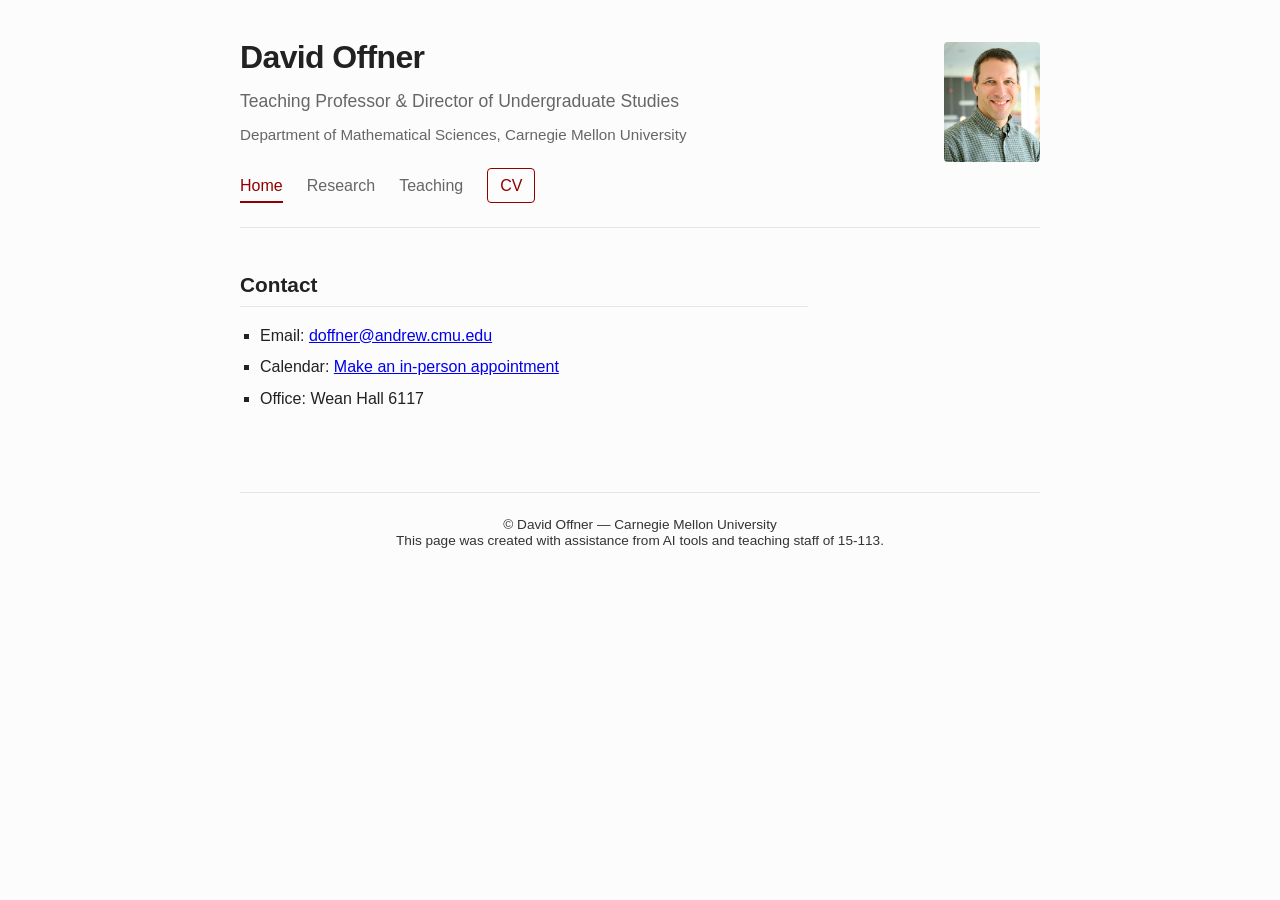
==== index.html @ b15c757e "Unify bullets" ====
<!DOCTYPE html>
<html lang="en">
<head>
    <meta charset="UTF-8">
    <meta name="viewport" content="width=device-width, initial-scale=1.0">
    <title>David Offner - Teaching Professor of Mathematical Sciences</title>
    <link rel="icon" type="image/svg+xml" href="favicon.svg">
    <style>
        :root {
            --bg-color: #fcfcfc;
            --text-color: #222222;
            --muted-color: #666666;
            --accent-color: #900000;
            --border-color: #e5e5e5;
            --max-width: 800px;
            --font-family: -apple-system, BlinkMacSystemFont, "Segoe UI", Roboto, Helvetica, Arial, sans-serif;
        }

        * {
            box-sizing: border-box;
            margin: 0;
            padding: 0;
        }

        body {
            background-color: var(--bg-color);
            color: var(--text-color);
            font-family: var(--font-family);
            line-height: 1.6;
            padding: 2rem 1rem;
        }

        .container {
            max-width: var(--max-width);
            margin: 0 auto;
        }

        header {
            margin-bottom: 2.5rem;
            border-bottom: 1px solid var(--border-color);
            padding-bottom: 1.5rem;
        }

        .header-profile {
            align-items: center;
            display: flex;
            gap: 1.5rem;
            justify-content: space-between;
        }

        .header-image-container {
            flex: 0 0 96px;
        }

        .header-image-container img {
            background-color: #eee;
            border-radius: 4px;
            display: block;
            height: 120px;
            object-fit: cover;
            width: 96px;
        }

        h1 {
            font-size: 2rem;
            font-weight: 600;
            letter-spacing: -0.02em;
            margin-bottom: 0.25rem;
        }

        .subtitle {
            color: var(--muted-color);
            font-size: 1.1rem;
            margin-bottom: 1.5rem;
        }

        nav {
            display: flex;
            gap: 1.5rem;
        }

        nav button {
            background-color: transparent;
            border: none;
            font-family: inherit;
            font-size: 1rem;
            color: var(--muted-color);
            cursor: pointer;
            padding: 0.25rem 0;
            border-bottom: 2px solid transparent;
            transition: all 0.2s ease;
        }

        nav button:hover {
            color: var(--text-color);
        }

        nav button.active {
            color: var(--accent-color);
            border-bottom-color: var(--accent-color);
            font-weight: 500;
        }

        nav .cv-link {
            color: var(--accent-color);
            text-decoration: none;
            border: 1px solid var(--accent-color);
            border-radius: 4px;
            padding: 0.25rem 0.75rem;
            margin-top: -0.25rem;
        }

        nav .cv-link:hover {
            background-color: var(--accent-color);
            color: #ffffff;
        }

        .tab-content {
            display: none;
        }

        .tab-content.active {
            display: block;
        }

        /* Profile Layout */
        .profile-grid {
            display: grid;
            grid-template-columns: 1fr 200px;
            gap: 2rem;
            margin-bottom: 2rem;
        }

        @media (max-width: 600px) {
            .header-profile {
                align-items: flex-start;
            }

            .header-image-container {
                flex-basis: 72px;
            }

            .header-image-container img {
                height: 90px;
                width: 72px;
            }

            .profile-grid {
                grid-template-columns: 1fr;
            }
            .profile-image-container {
                order: -1;
            }
        }

        .profile-image-container img {
            width: 100%;
            height: auto;
            border-radius: 4px;
            background-color: #eee;
            display: block;
        }

        .contact-list {
            list-style: none;
            margin-top: 1rem;
            font-size: 0.95rem;
        }

        .contact-list li {
            margin-bottom: 0.35rem;
        }

        .contact-list a {
            color: var(--accent-color);
            text-decoration: none;
        }

        .contact-list a:hover {
            text-decoration: underline;
        }

        /* Typography & Content Layout */
        h2 {
            font-size: 1.3rem;
            font-weight: 600;
            margin: 2rem 0 1rem 0;
            padding-bottom: 0.25rem;
            border-bottom: 1px solid var(--border-color);
        }

        h2:first-of-type {
            margin-top: 0;
        }

        h3 {
            font-size: 1.05rem;
            font-weight: 600;
            margin: 1.25rem 0 0.5rem 0;
        }

        p {
            margin-bottom: 1rem;
            color: #333;
        }

        ul {
            list-style: square;
            margin-left: 1.25rem;
            margin-bottom: 1rem;
        }

        li {
            margin-bottom: 0.4rem;
        }

        .pub-item, .talk-item, .course-group {
            margin-bottom: 1.25rem;
        }

        .pub-item {
            display: list-item;
            list-style: square;
            margin-left: 1.25rem;
        }

        .item-title {
            font-weight: 500;
        }

        .item-details {
            font-size: 0.9rem;
            color: var(--muted-color);
        }

        footer {
            margin-top: 4rem;
            padding-top: 1.5rem;
            border-top: 1px solid var(--border-color);
            font-size: 0.85rem;
            color: var(--muted-color);
            line-height: 1.2;
            text-align: center;
        }

        footer p {
            margin-bottom: 0;
        }
    </style>
</head>
<body>

    <div class="container">
        <header>
            <div class="header-profile">
                <div>
                    <h1>David Offner</h1>
                    <div class="subtitle">Teaching Professor & Director of Undergraduate Studies</div>
                    <div class="subtitle" style="font-size: 0.95rem; margin-top: -1rem;">Department of Mathematical Sciences, Carnegie Mellon University</div>
                </div>
                <div class="header-image-container">
                    <img src="offner.png" alt="David Offner">
                </div>
            </div>
            
            <nav>
                <button class="nav-btn active" onclick="switchTab('home')">Home</button>
                <button class="nav-btn" onclick="switchTab('research')">Research</button>
                <button class="nav-btn" onclick="switchTab('teaching')">Teaching</button>
                <a class="cv-link" href="cvAug26.pdf" target="_blank" rel="noopener">CV</a>
            </nav>
        </header>

        <main>
            <section id="home" class="tab-content active">
                <div class="profile-grid">
                    <div class="profile-bio">
                        <h2>Contact</h2>
                        <ul>
                            <li>Email: <a href="mailto:doffner@andrew.cmu.edu">doffner@andrew.cmu.edu</a></li>
                            <li>Calendar: <a href="https://calendar.app.google/we8UdnCLqh2Aqs9TA" target="_blank" rel="noopener">Make an in-person appointment</a></li>
                            <li>Office: Wean Hall 6117</li>
                        </ul>
                    </div>
                </div>

            </section>

            <section id="research" class="tab-content">
                <h2>Areas of interest</h2>
                <p>My research focuses on extremal graph theory, graph decompositions, polychromatic colorings, and pursuit-evasion games on graphs (such as Cops and Robbers).</p>

                <h2>Publications</h2>
                
                <div class="pub-item">
                    <div class="item-title">M. Aberle, S. Gold, R. Moshe, and D. Offner, <a href="https://arxiv.org/abs/2310.13493" target="_blank">Cycle decompositions of cartesian products of two cycles</a></div>
                    <div class="item-details"><em>Graphs and Combinatorics</em> 41 (2025), no. 4, Paper No. 84.</div>
                </div>

                <div class="pub-item">
                    <div class="item-title">S. Gibson and D. Offner, <a href="https://msp.org/involve/2024/17-2/p03.xhtml" target="_blank">Decompositions of even hypercubes into cycles whose length is a power of two</a></div>
                    <div class="item-details"><em>Involve</em> 17 (2024), no. 2, 233-247.</div>
                </div>

                <div class="pub-item">
                    <div class="item-title">M. Axenovich, L. Benz, D. Offner, and C. Tompkins, <a href="https://www.sciencedirect.com/science/article/pii/S0012365X22004447?dgcid=coauthor">Generalized Turan densities in the hypercube</a></div>
                    <div class="item-details"><em><a href="http://www.journals.elsevier.com/discrete-mathematics/">Discrete Math.</a></em> 346 (2023), no. 2, Paper No. 113238.</div>
                </div>

                <div class="pub-item">
                    <div class="item-title">D. Offner and K. Ojakian, <a href="https://www.dmgt.uz.zgora.pl/publish/bbl_view_pdf.php?ID=64208">Capture-time extremal cop-win graphs</a></div>
                    <div class="item-details"><em><a href="https://www.dmgt.uz.zgora.pl/">Discuss. Math. Graph Theory</a></em> 41 (2021) 923-948.</div>
                </div>

                <div class="pub-item">
                    <div class="item-title">M. Axenovich, D. Offner, and C. Tompkins, <a href="https://www.sciencedirect.com/science/article/pii/S0195669821000123">Long path and cycle decompositions of even hypercubes</a></div>
                    <div class="item-details"><em>European J. Combin.</em> 95 (2021) 103320.</div>
                </div>

                <div class="pub-item">
                    <div class="item-title">D. Offner and K. Ojakian, <a href="https://www.sciencedirect.com/science/article/abs/pii/S0166218X19303488">Comparing the Power of Cops to Zombies in Pursuit-Evasion Games</a></div>
                    <div class="item-details"><em><a href="https://www.journals.elsevier.com/discrete-applied-mathematics">Discrete Appl. Math.</a></em> 271 (2019) 144-151.</div>
                </div>

                <div class="pub-item">
                    <div class="item-title">M. Axenovich, J. Goldwasser, B. Lidicky, R. Martin, D. Offner, J. Talbot, and M. Young, <a href="http://math.colgate.edu/~integers/t18/t18.mail.html">Polychromatic Colorings on the Integers</a></div>
                    <div class="item-details"><em><a href="http://math.colgate.edu/~integers/">INTEGERS</a></em> 19 (2019), Paper A18.</div>
                </div>

                <div class="pub-item">
                    <div class="item-title">J. Goldwasser, B. Lidicky, R. Martin, D. Offner, J. Talbot, and M. Young, <a href="http://intlpress.com/site/pub/files/_fulltext/journals/joc/2018/0009/0004/JOC-2018-0009-0004-a004.pdf">Polychromatic Colorings on the Hypercube</a></div>
                    <div class="item-details"><em><a href="http://intlpress.com/site/pub/pages/journals/items/joc/_home/_main/">Journal of Combinatorics</a></em> 9 (2018) 631-657.</div>
                </div>

                <div class="pub-item">
                    <div class="item-title">E. Han and D. Offner, <a href="https://rdcu.be/YMcB">Linear <em>d</em>-polychromatic <em>Q<sub>d-1</sub></em>-colorings of the Hypercube</a></div>
                    <div class="item-details"><em><a href="https://link.springer.com/journal/373">Graphs and Combinatorics</a></em> 34 (2018) 791-801.</div>
                </div>

                <div class="pub-item">
                    <div class="item-title">M. Axenovich, J. Goldwasser, R. Hansen, B. Lidicky, R. Martin, D. Offner, J. Talbot, and M. Young, <a href="https://arxiv.org/abs/1612.03298">Polychromatic colorings of complete graphs with respect to 1-, 2-factors and Hamiltonian cycles</a></div>
                    <div class="item-details"><em><a href="https://onlinelibrary.wiley.com/journal/10970118">J. Graph Theory</a></em> 87 (2018) 660-671.</div>
                </div>

                <div class="pub-item">
                    <div class="item-title">L. Kaylor and D. Offner, <a href="https://davidoffner.wordpress.com/wp-content/uploads/2016/05/involve-v7-n5-p05-p.pdf">Counting matrices over a Finite Field with all Eigenvalues in the Field</a></div>
                    <div class="item-details"><em><a href="http://msp.org/involve/">Involve, a Journal of Mathematics</a></em> 7-5 (2014) 627-645.</div>
                </div>

                <div class="pub-item">
                    <div class="item-title">D. Offner and K. Ojakian, <a href="http://ajc.maths.uq.edu.au/pdf/59/ajc_v59_p229.pdf">Variations of Cops and Robber on the Hypercube</a></div>
                    <div class="item-details"><em><a href="http://ajc.maths.uq.edu.au/">Australas. J. Combin.</a></em> 59 (2014) 229-250.</div>
                </div>

                <div class="pub-item">
                    <div class="item-title">D. Offner, <a href="https://davidoffner.wordpress.com/wp-content/uploads/2016/05/dmgt-1712.pdf">Packing the Hypercube</a></div>
                    <div class="item-details"><em><a href="https://www.dmgt.uz.zgora.pl/">Discuss. Math. Graph Theory</a></em> 34 (2014) 85-93.</div>
                </div>

                <div class="pub-item">
                    <div class="item-title">D. Offner, <a href="https://davidoffner.wordpress.com/wp-content/uploads/2016/05/offnerdm09.pdf">Some Turan Type Results on the Hypercube</a></div>
                    <div class="item-details"><em><a href="http://www.journals.elsevier.com/discrete-mathematics/">Discrete Math.</a></em> 309 (2009) 2905-2912.</div>
                </div>

                <div class="pub-item">
                    <div class="item-title">D. Offner, <a href="https://davidoffner.wordpress.com/wp-content/uploads/2016/05/polychromatic.pdf">Polychromatic Colorings of Subcubes of the Hypercube</a></div>
                    <div class="item-details"><em><a href="https://www.siam.org/journals/sidma.php">SIAM J. Discrete Math.</a></em> 22 (2008) 450-454.</div>
                </div>

                <h2>Related Materials</h2>
                <ul>
                    <li><a href="https://davidoffner.wordpress.com/wp-content/uploads/2019/03/graphicalexamples.pdf">Graphical Examples of cop-win graphs</a></li>
                    <li>Graphical Examples of Cop-win Graphs in Maple: <a href="http://fsw01.bcc.cuny.edu/kerry.ojakian/ResearchPages/OffnerOjakianRealizedVectors.mw">Maple Worksheet</a> and <a href="http://fsw01.bcc.cuny.edu/kerry.ojakian/ResearchPages/OffnerOjakianRealizedVectors.pdf">PDF</a></li>
                </ul>

                <h2>Preprints</h2>
                <ul>
                    <li>J. De Silva, B. Gales, B. Kagy, and D. Offner, <a href="https://arxiv.org/abs/1811.05705">An analysis of a fair division protocol for drawing legislative districts</a>, preprint.</li>
                    <li>D. Offner and K. Ojakian, <a href="https://davidoffner.wordpress.com/wp-content/uploads/2016/05/copwinstrategiescurrent.pdf">Cop-Win Graphs: Optimal Strategies and Corner Rank</a>, preprint.</li>
                </ul>

                <h2>Other Publications</h2>
                <ul>
                    <li>D. Offner, <a href="http://www.maa.org/press/maa-reviews/book-of-proof">Review of <em>Book of Proof</em> by Richard Hammack</a>, <em><a href="http://www.maa.org/press/maa-reviews">MAA Reviews</a></em>, August 2012.</li>
                    <li>J. Bonomo and D. Offner, <a href="https://davidoffner.wordpress.com/wp-content/uploads/2016/05/problem1868.pdf">Solution to Problem 1868</a> (posed by Donald Knuth), <em><a href="http://www.maa.org/press/periodicals/mathematics-magazine">Math. Magazine</a></em> 85 (2012) 154-155.</li>
                </ul>

            </section>

            <section id="teaching" class="tab-content">
                <h2>Advising</h2>
                <ul>
                    <li><a href="https://www.cmu.edu/math/undergrad/degrees.html" target="_blank" rel="noopener">Mathematics undergraduate degrees</a></li>
                    <li><a href="https://calendar.app.google/s4KhEVKPB6G11Ur79" target="_blank" rel="noopener">Make an advising appointment</a></li>
                </ul>

                <h2>Letters of Recommendation</h2>
                <ul>
                    <li><a href="letters-of-recommendation.html">If you would like a letter of recommendation, click here.</a>.</li>
                </ul>
            </section>
        </main>

        <footer>
            <p>&copy; David Offner — Carnegie Mellon University</p>
            <p>This page was created with assistance from AI tools and teaching staff of 15-113.</p>
        </footer>
    </div>

    <script>
        function switchTab(tabId) {
            // Hide all tab contents
            const contents = document.querySelectorAll('.tab-content');
            contents.forEach(content => content.classList.remove('active'));

            // Deactivate all buttons
            const buttons = document.querySelectorAll('.nav-btn');
            buttons.forEach(button => button.classList.remove('active'));

            // Show selected tab content
            document.getElementById(tabId).classList.add('active');

            // Activate clicked button
            const activeButton = Array.from(buttons).find(
                btn => btn.getAttribute('onclick').includes(tabId)
            );
            if (activeButton) {
                activeButton.classList.add('active');
            }
        }

        const initialTab = window.location.hash.slice(1);
        if (document.getElementById(initialTab)?.classList.contains('tab-content')) {
            switchTab(initialTab);
        }
    </script>
</body>
</html>
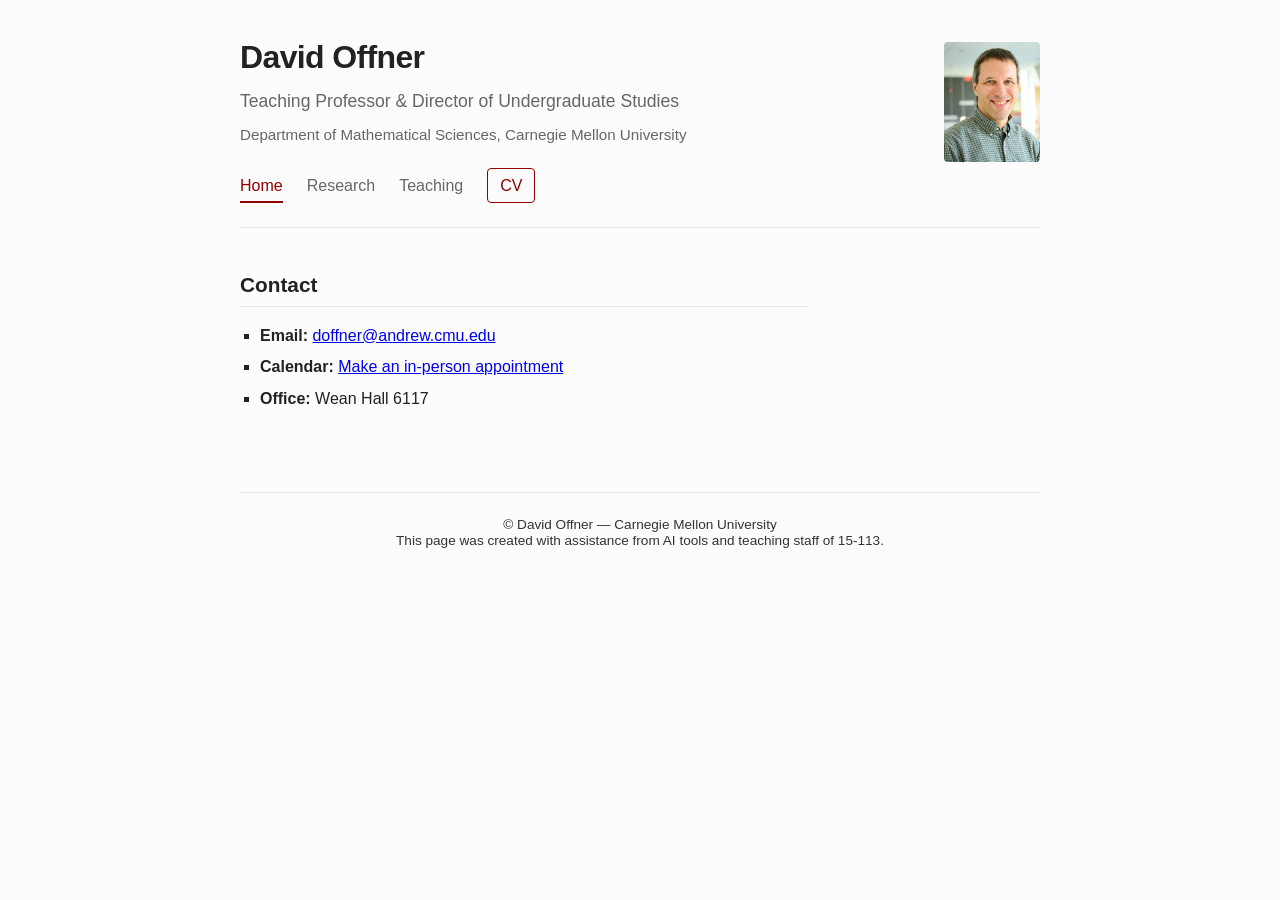
==== commit 1743fb98: "Update research" ====
--- a/index.html
+++ b/index.html
@@ -277,9 +277,9 @@
                     <div class="profile-bio">
                         <h2>Contact</h2>
                         <ul>
-                            <li>Email: <a href="mailto:doffner@andrew.cmu.edu">doffner@andrew.cmu.edu</a></li>
-                            <li>Calendar: <a href="https://calendar.app.google/we8UdnCLqh2Aqs9TA" target="_blank" rel="noopener">Make an in-person appointment</a></li>
-                            <li>Office: Wean Hall 6117</li>
+                            <li><strong>Email:</strong> <a href="mailto:doffner@andrew.cmu.edu">doffner@andrew.cmu.edu</a></li>
+                            <li><strong>Calendar:</strong> <a href="https://calendar.app.google/we8UdnCLqh2Aqs9TA" target="_blank" rel="noopener">Make an in-person appointment</a></li>
+                            <li><strong>Office:</strong> Wean Hall 6117</li>
                         </ul>
                     </div>
                 </div>
@@ -290,7 +290,7 @@
                 <h2>Areas of interest</h2>
                 <p>My research focuses on extremal graph theory, graph decompositions, polychromatic colorings, and pursuit-evasion games on graphs (such as Cops and Robbers).</p>
 
-                <h2>Publications</h2>
+                <h2>Research Publications</h2>
                 
                 <div class="pub-item">
                     <div class="item-title">M. Aberle, S. Gold, R. Moshe, and D. Offner, <a href="https://arxiv.org/abs/2310.13493" target="_blank">Cycle decompositions of cartesian products of two cycles</a></div>
@@ -374,23 +374,31 @@
                 </ul>
 
                 <h2>Preprints</h2>
-                <ul>
-                    <li>J. De Silva, B. Gales, B. Kagy, and D. Offner, <a href="https://arxiv.org/abs/1811.05705">An analysis of a fair division protocol for drawing legislative districts</a>, preprint.</li>
-                    <li>D. Offner and K. Ojakian, <a href="https://davidoffner.wordpress.com/wp-content/uploads/2016/05/copwinstrategiescurrent.pdf">Cop-Win Graphs: Optimal Strategies and Corner Rank</a>, preprint.</li>
-                </ul>
+                <div class="pub-item">
+                    <div class="item-title">J. De Silva, B. Gales, B. Kagy, and D. Offner, <a href="https://arxiv.org/abs/1811.05705">An analysis of a fair division protocol for drawing legislative districts</a></div>
+                </div>
+
+                <div class="pub-item">
+                    <div class="item-title">D. Offner and K. Ojakian, <a href="https://davidoffner.wordpress.com/wp-content/uploads/2016/05/copwinstrategiescurrent.pdf">Cop-Win Graphs: Optimal Strategies and Corner Rank</a></div>
+                </div>
 
                 <h2>Other Publications</h2>
-                <ul>
-                    <li>D. Offner, <a href="http://www.maa.org/press/maa-reviews/book-of-proof">Review of <em>Book of Proof</em> by Richard Hammack</a>, <em><a href="http://www.maa.org/press/maa-reviews">MAA Reviews</a></em>, August 2012.</li>
-                    <li>J. Bonomo and D. Offner, <a href="https://davidoffner.wordpress.com/wp-content/uploads/2016/05/problem1868.pdf">Solution to Problem 1868</a> (posed by Donald Knuth), <em><a href="http://www.maa.org/press/periodicals/mathematics-magazine">Math. Magazine</a></em> 85 (2012) 154-155.</li>
-                </ul>
+                <div class="pub-item">
+                    <div class="item-title">D. Offner, <a href="http://www.maa.org/press/maa-reviews/book-of-proof">Review of <em>Book of Proof</em> by Richard Hammack</a></div>
+                    <div class="item-details"><em><a href="http://www.maa.org/press/maa-reviews">MAA Reviews</a></em>, August 2012.</div>
+                </div>
+
+                <div class="pub-item">
+                    <div class="item-title">J. Bonomo and D. Offner, <a href="https://davidoffner.wordpress.com/wp-content/uploads/2016/05/problem1868.pdf">Solution to Problem 1868</a> (posed by Donald Knuth)</div>
+                    <div class="item-details"><em><a href="http://www.maa.org/press/periodicals/mathematics-magazine">Math. Magazine</a></em> 85 (2012) 154-155.</div>
+                </div>
 
             </section>
 
             <section id="teaching" class="tab-content">
                 <h2>Advising</h2>
                 <ul>
-                    <li><a href="https://www.cmu.edu/math/undergrad/degrees.html" target="_blank" rel="noopener">Mathematics undergraduate degrees</a></li>
+                    <li><a href="https://www.cmu.edu/math/undergrad/degrees.html" target="_blank" rel="noopener">Undergraduate degrees in Mathematical Sciences</a></li>
                     <li><a href="https://calendar.app.google/s4KhEVKPB6G11Ur79" target="_blank" rel="noopener">Make an advising appointment</a></li>
                 </ul>
 
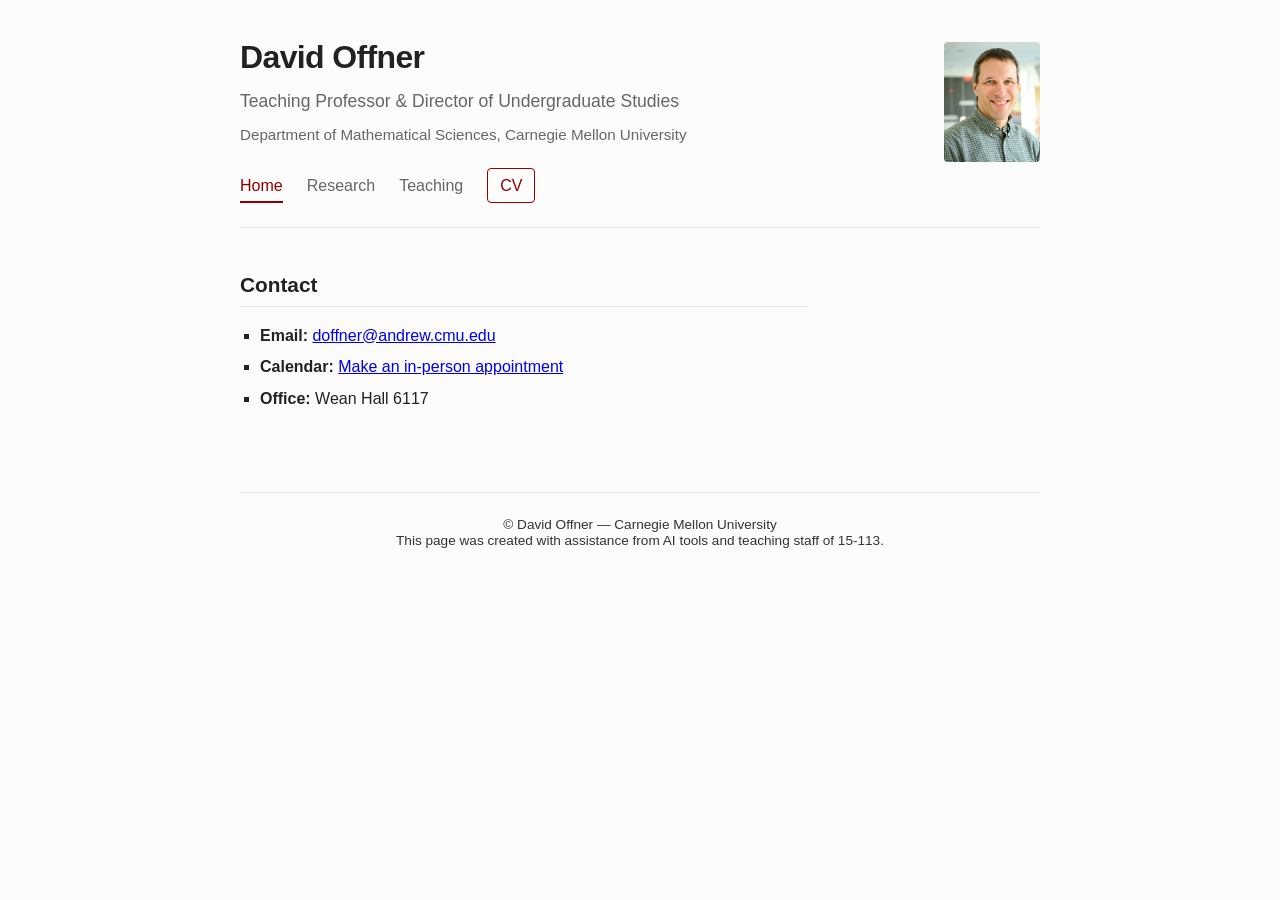
==== commit 622b6ce3: "Updated research bullets" ====
--- a/index.html
+++ b/index.html
@@ -210,6 +210,10 @@
             margin-bottom: 1rem;
         }
 
+        .related-materials {
+            margin-left: 2.5rem;
+        }
+
         li {
             margin-bottom: 0.4rem;
         }
@@ -311,67 +315,65 @@
                     <div class="item-title">D. Offner and K. Ojakian, <a href="https://www.dmgt.uz.zgora.pl/publish/bbl_view_pdf.php?ID=64208">Capture-time extremal cop-win graphs</a></div>
                     <div class="item-details"><em><a href="https://www.dmgt.uz.zgora.pl/">Discuss. Math. Graph Theory</a></em> 41 (2021) 923-948.</div>
                 </div>
-
-                <div class="pub-item">
-                    <div class="item-title">M. Axenovich, D. Offner, and C. Tompkins, <a href="https://www.sciencedirect.com/science/article/pii/S0195669821000123">Long path and cycle decompositions of even hypercubes</a></div>
-                    <div class="item-details"><em>European J. Combin.</em> 95 (2021) 103320.</div>
-                </div>
-
-                <div class="pub-item">
-                    <div class="item-title">D. Offner and K. Ojakian, <a href="https://www.sciencedirect.com/science/article/abs/pii/S0166218X19303488">Comparing the Power of Cops to Zombies in Pursuit-Evasion Games</a></div>
-                    <div class="item-details"><em><a href="https://www.journals.elsevier.com/discrete-applied-mathematics">Discrete Appl. Math.</a></em> 271 (2019) 144-151.</div>
-                </div>
-
-                <div class="pub-item">
-                    <div class="item-title">M. Axenovich, J. Goldwasser, B. Lidicky, R. Martin, D. Offner, J. Talbot, and M. Young, <a href="http://math.colgate.edu/~integers/t18/t18.mail.html">Polychromatic Colorings on the Integers</a></div>
-                    <div class="item-details"><em><a href="http://math.colgate.edu/~integers/">INTEGERS</a></em> 19 (2019), Paper A18.</div>
-                </div>
-
-                <div class="pub-item">
-                    <div class="item-title">J. Goldwasser, B. Lidicky, R. Martin, D. Offner, J. Talbot, and M. Young, <a href="http://intlpress.com/site/pub/files/_fulltext/journals/joc/2018/0009/0004/JOC-2018-0009-0004-a004.pdf">Polychromatic Colorings on the Hypercube</a></div>
-                    <div class="item-details"><em><a href="http://intlpress.com/site/pub/pages/journals/items/joc/_home/_main/">Journal of Combinatorics</a></em> 9 (2018) 631-657.</div>
-                </div>
-
-                <div class="pub-item">
-                    <div class="item-title">E. Han and D. Offner, <a href="https://rdcu.be/YMcB">Linear <em>d</em>-polychromatic <em>Q<sub>d-1</sub></em>-colorings of the Hypercube</a></div>
-                    <div class="item-details"><em><a href="https://link.springer.com/journal/373">Graphs and Combinatorics</a></em> 34 (2018) 791-801.</div>
-                </div>
-
-                <div class="pub-item">
-                    <div class="item-title">M. Axenovich, J. Goldwasser, R. Hansen, B. Lidicky, R. Martin, D. Offner, J. Talbot, and M. Young, <a href="https://arxiv.org/abs/1612.03298">Polychromatic colorings of complete graphs with respect to 1-, 2-factors and Hamiltonian cycles</a></div>
-                    <div class="item-details"><em><a href="https://onlinelibrary.wiley.com/journal/10970118">J. Graph Theory</a></em> 87 (2018) 660-671.</div>
-                </div>
-
-                <div class="pub-item">
-                    <div class="item-title">L. Kaylor and D. Offner, <a href="https://davidoffner.wordpress.com/wp-content/uploads/2016/05/involve-v7-n5-p05-p.pdf">Counting matrices over a Finite Field with all Eigenvalues in the Field</a></div>
-                    <div class="item-details"><em><a href="http://msp.org/involve/">Involve, a Journal of Mathematics</a></em> 7-5 (2014) 627-645.</div>
-                </div>
-
-                <div class="pub-item">
-                    <div class="item-title">D. Offner and K. Ojakian, <a href="http://ajc.maths.uq.edu.au/pdf/59/ajc_v59_p229.pdf">Variations of Cops and Robber on the Hypercube</a></div>
-                    <div class="item-details"><em><a href="http://ajc.maths.uq.edu.au/">Australas. J. Combin.</a></em> 59 (2014) 229-250.</div>
-                </div>
-
-                <div class="pub-item">
-                    <div class="item-title">D. Offner, <a href="https://davidoffner.wordpress.com/wp-content/uploads/2016/05/dmgt-1712.pdf">Packing the Hypercube</a></div>
-                    <div class="item-details"><em><a href="https://www.dmgt.uz.zgora.pl/">Discuss. Math. Graph Theory</a></em> 34 (2014) 85-93.</div>
-                </div>
-
-                <div class="pub-item">
-                    <div class="item-title">D. Offner, <a href="https://davidoffner.wordpress.com/wp-content/uploads/2016/05/offnerdm09.pdf">Some Turan Type Results on the Hypercube</a></div>
-                    <div class="item-details"><em><a href="http://www.journals.elsevier.com/discrete-mathematics/">Discrete Math.</a></em> 309 (2009) 2905-2912.</div>
-                </div>
-
-                <div class="pub-item">
-                    <div class="item-title">D. Offner, <a href="https://davidoffner.wordpress.com/wp-content/uploads/2016/05/polychromatic.pdf">Polychromatic Colorings of Subcubes of the Hypercube</a></div>
-                    <div class="item-details"><em><a href="https://www.siam.org/journals/sidma.php">SIAM J. Discrete Math.</a></em> 22 (2008) 450-454.</div>
-                </div>
-
-                <h2>Related Materials</h2>
-                <ul>
+                <ul class="related-materials">
                     <li><a href="https://davidoffner.wordpress.com/wp-content/uploads/2019/03/graphicalexamples.pdf">Graphical Examples of cop-win graphs</a></li>
                     <li>Graphical Examples of Cop-win Graphs in Maple: <a href="http://fsw01.bcc.cuny.edu/kerry.ojakian/ResearchPages/OffnerOjakianRealizedVectors.mw">Maple Worksheet</a> and <a href="http://fsw01.bcc.cuny.edu/kerry.ojakian/ResearchPages/OffnerOjakianRealizedVectors.pdf">PDF</a></li>
                 </ul>
+
+                <div class="pub-item">
+                    <div class="item-title">M. Axenovich, D. Offner, and C. Tompkins, <a href="https://www.sciencedirect.com/science/article/pii/S0195669821000123">Long path and cycle decompositions of even hypercubes</a></div>
+                    <div class="item-details"><em>European J. Combin.</em> 95 (2021) 103320.</div>
+                </div>
+
+                <div class="pub-item">
+                    <div class="item-title">D. Offner and K. Ojakian, <a href="https://www.sciencedirect.com/science/article/abs/pii/S0166218X19303488">Comparing the Power of Cops to Zombies in Pursuit-Evasion Games</a></div>
+                    <div class="item-details"><em><a href="https://www.journals.elsevier.com/discrete-applied-mathematics">Discrete Appl. Math.</a></em> 271 (2019) 144-151.</div>
+                </div>
+
+                <div class="pub-item">
+                    <div class="item-title">M. Axenovich, J. Goldwasser, B. Lidicky, R. Martin, D. Offner, J. Talbot, and M. Young, <a href="http://math.colgate.edu/~integers/t18/t18.mail.html">Polychromatic Colorings on the Integers</a></div>
+                    <div class="item-details"><em><a href="http://math.colgate.edu/~integers/">INTEGERS</a></em> 19 (2019), Paper A18.</div>
+                </div>
+
+                <div class="pub-item">
+                    <div class="item-title">J. Goldwasser, B. Lidicky, R. Martin, D. Offner, J. Talbot, and M. Young, <a href="http://intlpress.com/site/pub/files/_fulltext/journals/joc/2018/0009/0004/JOC-2018-0009-0004-a004.pdf">Polychromatic Colorings on the Hypercube</a></div>
+                    <div class="item-details"><em><a href="http://intlpress.com/site/pub/pages/journals/items/joc/_home/_main/">Journal of Combinatorics</a></em> 9 (2018) 631-657.</div>
+                </div>
+
+                <div class="pub-item">
+                    <div class="item-title">E. Han and D. Offner, <a href="https://rdcu.be/YMcB">Linear <em>d</em>-polychromatic <em>Q<sub>d-1</sub></em>-colorings of the Hypercube</a></div>
+                    <div class="item-details"><em><a href="https://link.springer.com/journal/373">Graphs and Combinatorics</a></em> 34 (2018) 791-801.</div>
+                </div>
+
+                <div class="pub-item">
+                    <div class="item-title">M. Axenovich, J. Goldwasser, R. Hansen, B. Lidicky, R. Martin, D. Offner, J. Talbot, and M. Young, <a href="https://arxiv.org/abs/1612.03298">Polychromatic colorings of complete graphs with respect to 1-, 2-factors and Hamiltonian cycles</a></div>
+                    <div class="item-details"><em><a href="https://onlinelibrary.wiley.com/journal/10970118">J. Graph Theory</a></em> 87 (2018) 660-671.</div>
+                </div>
+
+                <div class="pub-item">
+                    <div class="item-title">L. Kaylor and D. Offner, <a href="https://davidoffner.wordpress.com/wp-content/uploads/2016/05/involve-v7-n5-p05-p.pdf">Counting matrices over a Finite Field with all Eigenvalues in the Field</a></div>
+                    <div class="item-details"><em><a href="http://msp.org/involve/">Involve, a Journal of Mathematics</a></em> 7-5 (2014) 627-645.</div>
+                </div>
+
+                <div class="pub-item">
+                    <div class="item-title">D. Offner and K. Ojakian, <a href="http://ajc.maths.uq.edu.au/pdf/59/ajc_v59_p229.pdf">Variations of Cops and Robber on the Hypercube</a></div>
+                    <div class="item-details"><em><a href="http://ajc.maths.uq.edu.au/">Australas. J. Combin.</a></em> 59 (2014) 229-250.</div>
+                </div>
+
+                <div class="pub-item">
+                    <div class="item-title">D. Offner, <a href="https://davidoffner.wordpress.com/wp-content/uploads/2016/05/dmgt-1712.pdf">Packing the Hypercube</a></div>
+                    <div class="item-details"><em><a href="https://www.dmgt.uz.zgora.pl/">Discuss. Math. Graph Theory</a></em> 34 (2014) 85-93.</div>
+                </div>
+
+                <div class="pub-item">
+                    <div class="item-title">D. Offner, <a href="https://davidoffner.wordpress.com/wp-content/uploads/2016/05/offnerdm09.pdf">Some Turan Type Results on the Hypercube</a></div>
+                    <div class="item-details"><em><a href="http://www.journals.elsevier.com/discrete-mathematics/">Discrete Math.</a></em> 309 (2009) 2905-2912.</div>
+                </div>
+
+                <div class="pub-item">
+                    <div class="item-title">D. Offner, <a href="https://davidoffner.wordpress.com/wp-content/uploads/2016/05/polychromatic.pdf">Polychromatic Colorings of Subcubes of the Hypercube</a></div>
+                    <div class="item-details"><em><a href="https://www.siam.org/journals/sidma.php">SIAM J. Discrete Math.</a></em> 22 (2008) 450-454.</div>
+                </div>
 
                 <h2>Preprints</h2>
                 <div class="pub-item">
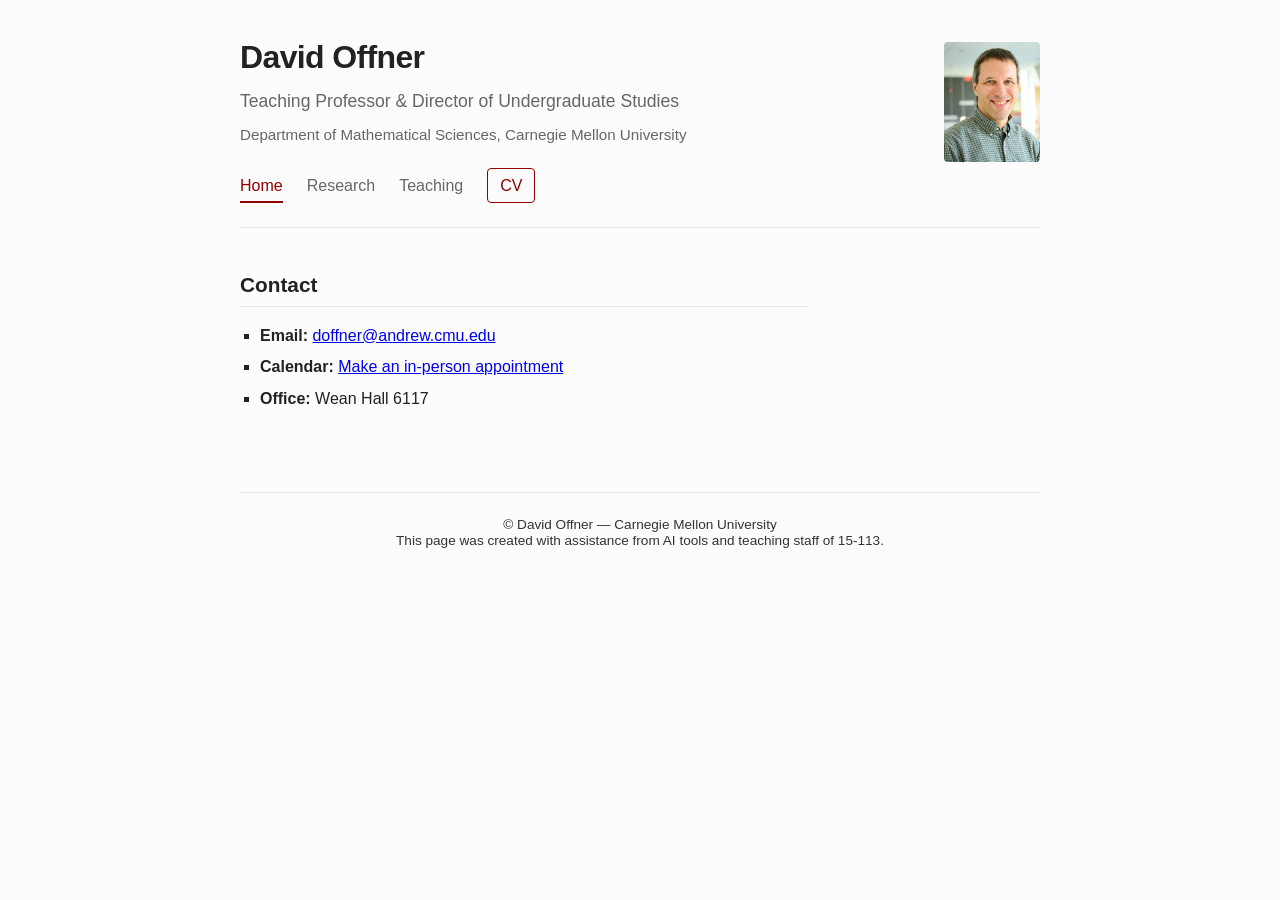
==== commit f9ffc8cf: "Updated navigation" ====
--- a/index.html
+++ b/index.html
@@ -4,7 +4,9 @@
     <meta charset="UTF-8">
     <meta name="viewport" content="width=device-width, initial-scale=1.0">
     <title>David Offner - Teaching Professor of Mathematical Sciences</title>
-    <link rel="icon" type="image/svg+xml" href="favicon.svg">
+    <link rel="icon" type="image/svg+xml" href="favicon.svg" sizes="any">
+    <link rel="stylesheet" href="styles.css">
+    <!--
     <style>
         :root {
             --bg-color: #fcfcfc;
@@ -251,6 +253,7 @@
             margin-bottom: 0;
         }
     </style>
+    -->
 </head>
 <body>
 
@@ -437,6 +440,8 @@
             if (activeButton) {
                 activeButton.classList.add('active');
             }
+
+            window.history.replaceState(null, '', `#${tabId}`);
         }
 
         const initialTab = window.location.hash.slice(1);
--- a/styles.css
+++ b/styles.css
@@ -0,0 +1,267 @@
+:root {
+    --bg-color: #fcfcfc;
+    --text-color: #222222;
+    --muted-color: #666666;
+    --accent-color: #900000;
+    --border-color: #e5e5e5;
+    --max-width: 800px;
+    --font-family: -apple-system, BlinkMacSystemFont, "Segoe UI", Roboto, Helvetica, Arial, sans-serif;
+}
+
+* {
+    box-sizing: border-box;
+    margin: 0;
+    padding: 0;
+}
+
+body {
+    background-color: var(--bg-color);
+    color: var(--text-color);
+    font-family: var(--font-family);
+    line-height: 1.6;
+    padding: 2rem 1rem;
+}
+
+.container,
+main {
+    max-width: var(--max-width);
+    margin: 0 auto;
+}
+
+header {
+    margin-bottom: 2.5rem;
+    border-bottom: 1px solid var(--border-color);
+    padding-bottom: 1.5rem;
+    text-align: left;
+}
+
+.header-profile {
+    align-items: center;
+    display: flex;
+    gap: 1.5rem;
+    justify-content: space-between;
+}
+
+.header-image-container {
+    flex: 0 0 96px;
+}
+
+.header-image-container img {
+    background-color: #eee;
+    border-radius: 4px;
+    display: block;
+    height: 120px;
+    object-fit: cover;
+    width: 96px;
+}
+
+h1 {
+    font-size: 2rem;
+    font-weight: 600;
+    letter-spacing: -0.02em;
+    margin-bottom: 0.25rem;
+}
+
+.subtitle {
+    color: var(--muted-color);
+    font-size: 1.1rem;
+    margin-bottom: 1.5rem;
+}
+
+nav {
+    display: flex;
+    gap: 1.5rem;
+}
+
+nav button,
+nav a {
+    background-color: transparent;
+    border: none;
+    color: var(--muted-color);
+    cursor: pointer;
+    font-family: inherit;
+    font-size: 1rem;
+    padding: 0.25rem 0;
+    border-bottom: 2px solid transparent;
+    text-decoration: none;
+    transition: all 0.2s ease;
+}
+
+nav button:hover,
+nav a:hover {
+    color: var(--text-color);
+}
+
+nav button.active {
+    color: var(--accent-color);
+    border-bottom-color: var(--accent-color);
+    font-weight: 500;
+}
+
+nav .cv-link {
+    color: var(--accent-color);
+    text-decoration: none;
+    border: 1px solid var(--accent-color);
+    border-radius: 4px;
+    padding: 0.25rem 0.75rem;
+    margin-top: -0.25rem;
+}
+
+nav .cv-link:hover {
+    background-color: var(--accent-color);
+    color: #ffffff;
+}
+
+.tab-content {
+    display: none;
+}
+
+.tab-content.active {
+    display: block;
+}
+
+.profile-grid {
+    display: grid;
+    grid-template-columns: 1fr 200px;
+    gap: 2rem;
+    margin-bottom: 2rem;
+}
+
+.profile-image-container img {
+    width: 100%;
+    height: auto;
+    border-radius: 4px;
+    background-color: #eee;
+    display: block;
+}
+
+.contact-list {
+    list-style: none;
+    margin-top: 1rem;
+    font-size: 0.95rem;
+}
+
+.contact-list li {
+    margin-bottom: 0.35rem;
+}
+
+.contact-list a {
+    color: var(--accent-color);
+    text-decoration: none;
+}
+
+.contact-list a:hover {
+    text-decoration: underline;
+}
+
+h2 {
+    font-size: 1.3rem;
+    font-weight: 600;
+    margin: 2rem 0 1rem 0;
+    padding-bottom: 0.25rem;
+    border-bottom: 1px solid var(--border-color);
+}
+
+h2:first-of-type {
+    margin-top: 0;
+}
+
+h3 {
+    font-size: 1.05rem;
+    font-weight: 600;
+    margin: 1.25rem 0 0.5rem 0;
+}
+
+p {
+    margin-bottom: 1rem;
+    color: #333;
+}
+
+ul {
+    list-style: square;
+    margin-left: 1.25rem;
+    margin-bottom: 1rem;
+}
+
+ol {
+    margin-left: 1.25rem;
+    margin-bottom: 1rem;
+    padding-left: 1.25rem;
+}
+
+li {
+    margin-bottom: 0.4rem;
+}
+
+.related-materials {
+    margin-left: 2.5rem;
+}
+
+.pub-item,
+.talk-item,
+.course-group {
+    margin-bottom: 1.25rem;
+}
+
+.pub-item {
+    display: list-item;
+    list-style: square;
+    margin-left: 1.25rem;
+}
+
+.item-title {
+    font-weight: 500;
+}
+
+.item-details {
+    font-size: 0.9rem;
+    color: var(--muted-color);
+}
+
+.back-link {
+    display: inline-block;
+    margin-bottom: 2rem;
+}
+
+.attribution {
+    color: var(--muted-color);
+    font-size: 0.9rem;
+    margin-top: 2rem;
+}
+
+footer {
+    margin-top: 4rem;
+    padding-top: 1.5rem;
+    border-top: 1px solid var(--border-color);
+    font-size: 0.85rem;
+    color: var(--muted-color);
+    line-height: 1.2;
+    text-align: center;
+}
+
+footer p {
+    margin-bottom: 0;
+}
+
+@media (max-width: 600px) {
+    .header-profile {
+        align-items: flex-start;
+    }
+
+    .header-image-container {
+        flex-basis: 72px;
+    }
+
+    .header-image-container img {
+        height: 90px;
+        width: 72px;
+    }
+
+    .profile-grid {
+        grid-template-columns: 1fr;
+    }
+
+    .profile-image-container {
+        order: -1;
+    }
+}
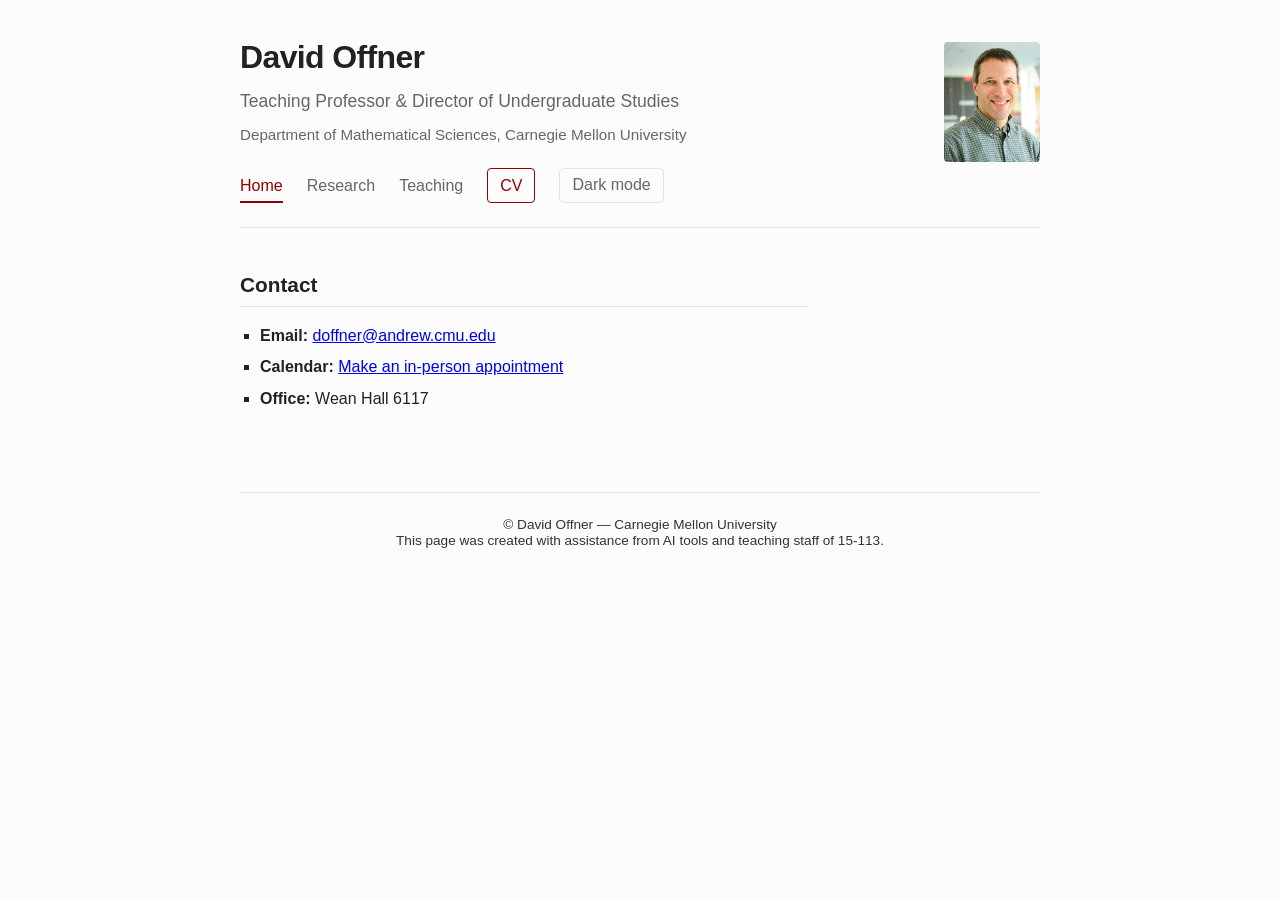
==== commit 71d03b89: "Add dark mode button" ====
--- a/index.html
+++ b/index.html
@@ -266,7 +266,7 @@
                     <div class="subtitle" style="font-size: 0.95rem; margin-top: -1rem;">Department of Mathematical Sciences, Carnegie Mellon University</div>
                 </div>
                 <div class="header-image-container">
-                    <img src="offner.png" alt="David Offner">
+                    <img src="offner.png" alt="Portrait of David Offner, Teaching Professor of Mathematical Sciences">
                 </div>
             </div>
             
@@ -275,6 +275,7 @@
                 <button class="nav-btn" onclick="switchTab('research')">Research</button>
                 <button class="nav-btn" onclick="switchTab('teaching')">Teaching</button>
                 <a class="cv-link" href="cvAug26.pdf" target="_blank" rel="noopener">CV</a>
+                <button class="theme-toggle" type="button" aria-pressed="false" aria-label="Switch to dark mode">Dark mode</button>
             </nav>
         </header>
 
@@ -449,5 +450,6 @@
             switchTab(initialTab);
         }
     </script>
+    <script src="theme.js"></script>
 </body>
 </html>
--- a/styles.css
+++ b/styles.css
@@ -4,8 +4,18 @@
     --muted-color: #666666;
     --accent-color: #900000;
     --border-color: #e5e5e5;
+    --image-bg-color: #eeeeee;
     --max-width: 800px;
     --font-family: -apple-system, BlinkMacSystemFont, "Segoe UI", Roboto, Helvetica, Arial, sans-serif;
+}
+
+:root[data-theme="dark"] {
+    --bg-color: #1d1d1b;
+    --text-color: #f1f1ed;
+    --muted-color: #b8b8b0;
+    --accent-color: #e07a72;
+    --border-color: #454540;
+    --image-bg-color: #30302c;
 }
 
 * {
@@ -20,6 +30,7 @@
     font-family: var(--font-family);
     line-height: 1.6;
     padding: 2rem 1rem;
+    transition: background-color 0.2s ease, color 0.2s ease;
 }
 
 .container,
@@ -47,7 +58,7 @@
 }
 
 .header-image-container img {
-    background-color: #eee;
+    background-color: var(--image-bg-color);
     border-radius: 4px;
     display: block;
     height: 120px;
@@ -112,6 +123,19 @@
     color: #ffffff;
 }
 
+nav .theme-toggle {
+    border: 1px solid var(--border-color);
+    border-radius: 4px;
+    color: var(--muted-color);
+    margin-top: -0.25rem;
+    padding: 0.25rem 0.75rem;
+}
+
+nav .theme-toggle:hover {
+    border-color: var(--accent-color);
+    color: var(--accent-color);
+}
+
 .tab-content {
     display: none;
 }
@@ -131,7 +155,7 @@
     width: 100%;
     height: auto;
     border-radius: 4px;
-    background-color: #eee;
+    background-color: var(--image-bg-color);
     display: block;
 }
 
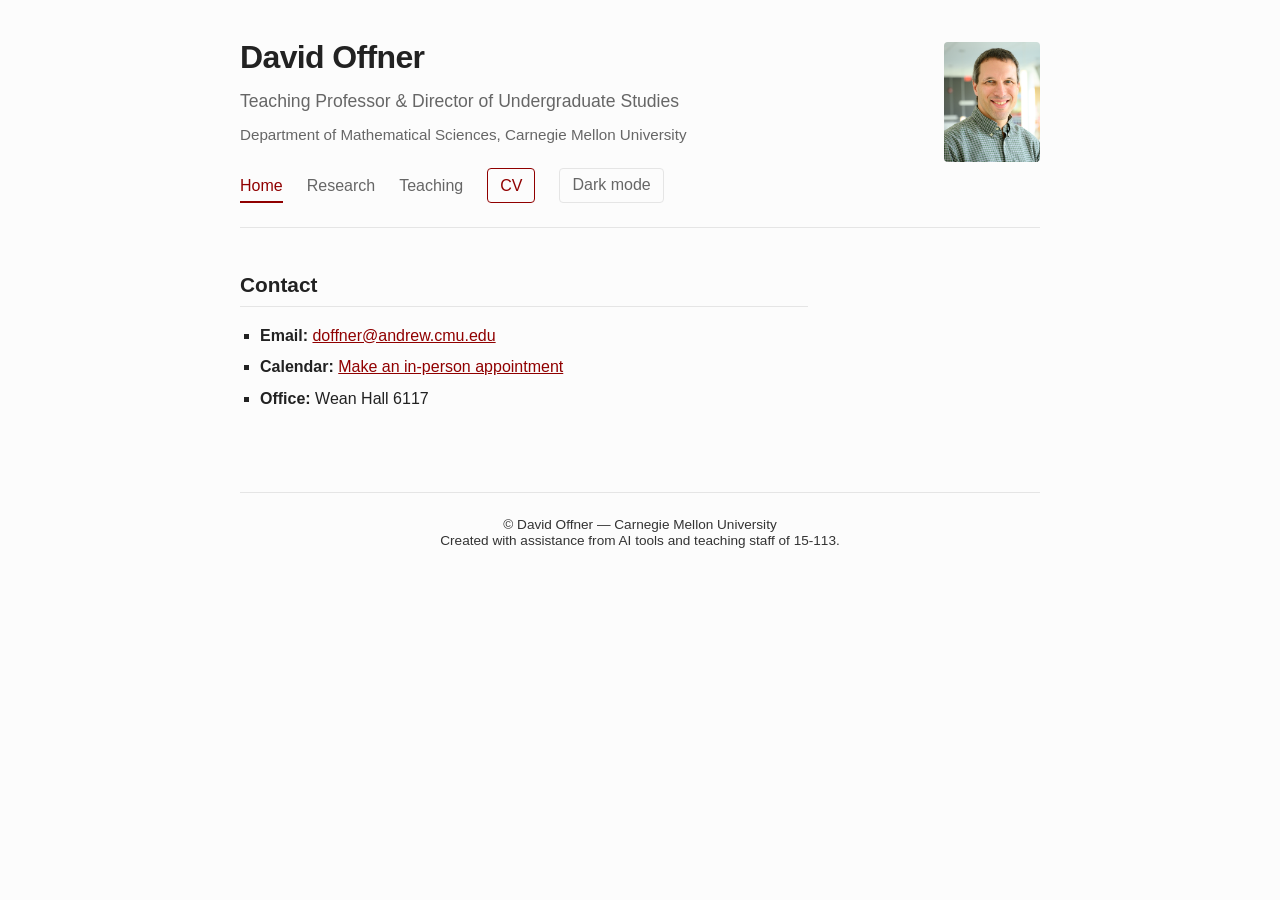
==== commit 1a5e31db: "Updated footer" ====
--- a/index.html
+++ b/index.html
@@ -417,7 +417,7 @@
 
         <footer>
             <p>&copy; David Offner — Carnegie Mellon University</p>
-            <p>This page was created with assistance from AI tools and teaching staff of 15-113.</p>
+            <p>Created with assistance from AI tools and teaching staff of 15-113.</p>
         </footer>
     </div>
 
--- a/styles.css
+++ b/styles.css
@@ -5,6 +5,7 @@
     --accent-color: #900000;
     --border-color: #e5e5e5;
     --image-bg-color: #eeeeee;
+    --body-copy-color: #333333;
     --max-width: 800px;
     --font-family: -apple-system, BlinkMacSystemFont, "Segoe UI", Roboto, Helvetica, Arial, sans-serif;
 }
@@ -16,6 +17,7 @@
     --accent-color: #e07a72;
     --border-color: #454540;
     --image-bg-color: #30302c;
+    --body-copy-color: #e3e3dd;
 }
 
 * {
@@ -198,7 +200,11 @@
 
 p {
     margin-bottom: 1rem;
-    color: #333;
+    color: var(--body-copy-color);
+}
+
+a {
+    color: var(--accent-color);
 }
 
 ul {
